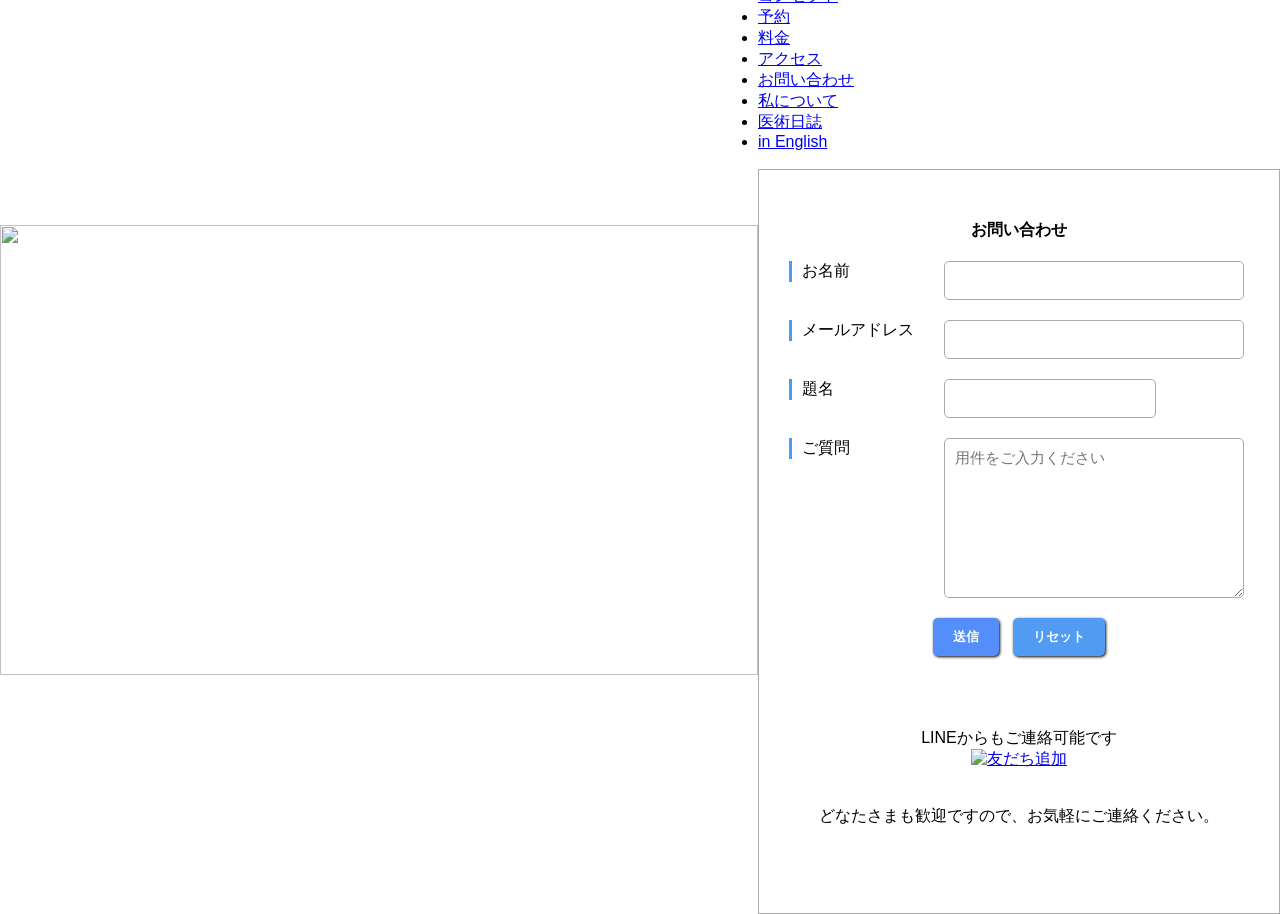
==== contact.html @ a5ab9070 "Add files via upload" ====
<!DOCTYPE html>
<html lang="ja">
<head>
    <meta charset="UTF-8">
    <meta name="viewport" content="width=device-width, initial-scale=1.0">
    <title>あめのみづ鍼灸院</title>
    <link rel="stylesheet" href="https://unpkg.com/ress/dist/ress.min.css">
    <link rel="stylesheet" href="css/style.css">
    <link rel="apple-touch-icon" type="image/png" href="/apple-touch-icon-180x180.png">
    <link rel="icon" type="image/png" href="/icon-192x192.png">
    <script src="js/script.js" defer></script>
</head>
<body>
    <!-- ローディング画面 -->
   <div id="loading">
    <img class="spinner" src="images/loading.png" alt="">
    </div>

    <!--コンテンツ -->
    <img src = "images/IMG_8015.jpg" alt="" title="" width="100%" height="450">
    <br>
    <div class="container">
    <nav>
        <ul>
            <li><a href="/concept.html">コンセプト</a></li>
            <li><a href="/reserve.html">予約</a></li>
            <li><a href="/fee.html">料金</a></li>
            <li><a href="/access.html">アクセス</a></li>
            <li><a href="/contact.html">お問い合わせ</a></li>
            <li><a href="/me.html">私について</a></li>
            <li><a href="/writing.html">医術日誌</a></li>
            <li><a href="https://amenomizu.webflow.io">in English</a></li>
        </ul>
    </nav>
<br>
<body>
    <div class="contact-form">
            <p class="title">お問い合わせ</p>
    
     <form action="https://api.staticforms.xyz/submit" method="post">
        <input 
            type="hidden" 
            name="accessKey" 
            value="bf0d0e6d-45eb-4522-9145-eadfd121fe9a"
            "> 
            <!-- Required -->
       
    
        <div class="item">
                <label class="label">お名前</label>
                <input type="text" class="inputs" name="name" />
        </div>
    
        <div class="item">
            <label class="label">メールアドレス</label>
            <input type="email" class="inputs" name="email" required />
        </div>
    
        <div class="item">
            <label class="label">題名</label>
            <input type="text" name="subject"> <!-- Optional -->
        </div>
        
        
        <div class="item">
            <label class="label">ご質問</label>
            <textarea name="message" class="inputs" placeholder="用件をご入力ください"  id=""></textarea>
        </div>
    
        <div class="button-area">
            <input type="submit" value="送信" />
            <input type="reset" value="リセット" />
        </div>
    </form>
    
    <br><br><br><br>
    <p>LINEからもご連絡可能です<br>
        <a href="https://lin.ee/2hFqgR4"><img src="https://scdn.line-apps.com/n/line_add_friends/btn/ja.png" alt="友だち追加" height="36" border="0"></a>
        
           <br><br><br>
        どなたさまも歓迎ですので、お気軽にご連絡ください。
    </p>

    

    <br><br>
<style>


*{
    margin: 0;
    padding: 0;
    box-sizing: border-box;
    font-family: "M PLUS Rounded 1c", sans-serif;
}

body {
    height: 100vh;
    display: flex;
    align-items: center;
    justify-content: center;
}

.contact-form{
    border: 1px solid #aaa;
    padding: 50px 30px;
}

.title{
    text-align: center;
    font-size: 20ox;
    margin-bottom: 20px;
    font-weight: bold;
}

form{
    width: 460px;
    margin: 0 auto;
}

.item{
 overflow: hidden;
 margin-bottom:20px;
}

.label{
    float:left;
    margin-right: 20px;
    width: 135px;
    border-left:3px solid #499bf8;
    padding-left: 10px;
}

.inputs{
    float: left;
    width: 300px;
}

input[type="text"],
input[type="email"]{
    border: solid 1px #aaa;
    padding: 10px;
    font-size: 15px;
    border-radius: 5px;
}

textarea{
    border: 1px solid #aaa;
    border-radius: 5px;
    padding: 10px;
    height: 160px;
    width: 300px;
    font-size: 15px;
}

.button-area{
    text-align: center;
}

input[type="submit"]{
    background-color: #538efa;
    border: none;
    padding:10px 20px;
    color:white;
    font: size 17px;
    font-weight:bold;
    border-radius: 5px;
    margin: 0 5px;
    box-shadow: 1px 1px 3px black;
    cursor:pointer;
}

input[type="reset"]{
    background-color: #519cf2;
    border: none;
    padding:10px 20px;
    color:white;
    font: size 17px;
    font-weight:bold;
    border-radius: 5px;
    margin: 0 5px;
    box-shadow: 1px 1px 3px black;
    cursor:pointer;
}

p{
    text-align: center;
}
</style>

</body>
</html>
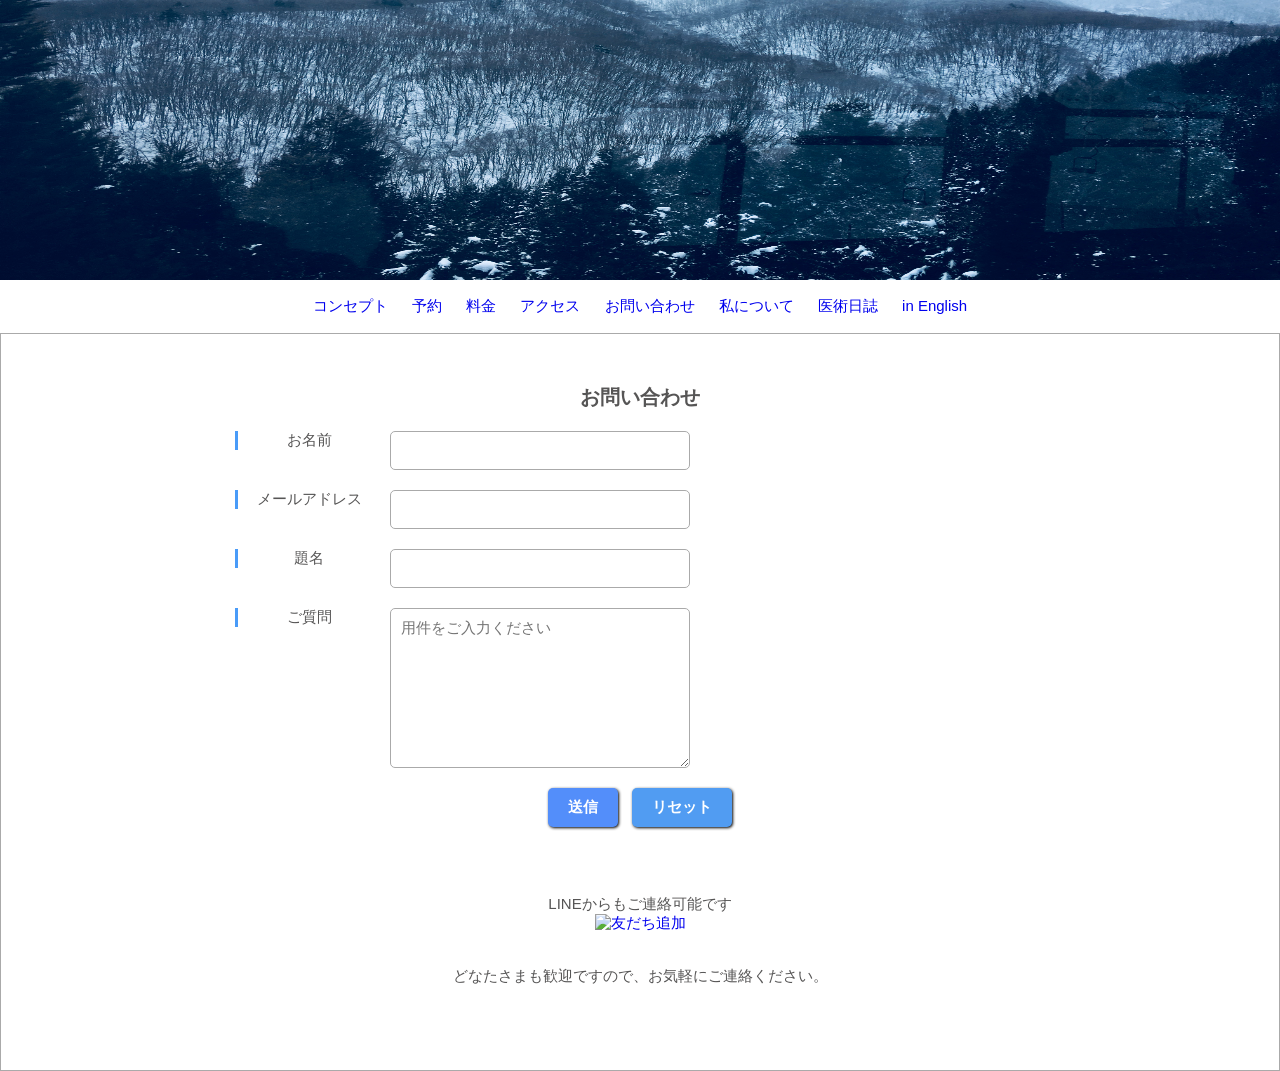
==== commit f67e76af: "Add files via upload" ====
--- a/contact.html
+++ b/contact.html
@@ -35,7 +35,7 @@
 <br>
 <body>
     <div class="contact-form">
-            <p class="title">お問い合わせ</p>
+            <p class="titles">お問い合わせ</p>
     
      <form action="https://api.staticforms.xyz/submit" method="post">
         <input 
@@ -58,7 +58,7 @@
     
         <div class="item">
             <label class="label">題名</label>
-            <input type="text" name="subject"> <!-- Optional -->
+            <input type="text" class="inputs" name="subject"> <!-- Optional -->
         </div>
         
         
@@ -106,15 +106,15 @@
     padding: 50px 30px;
 }
 
-.title{
+.titles{
     text-align: center;
-    font-size: 20ox;
+    font-size: 20px;
     margin-bottom: 20px;
     font-weight: bold;
 }
 
 form{
-    width: 460px;
+    width: 90vh;
     margin: 0 auto;
 }
 
--- a/css/style.css
+++ b/css/style.css
@@ -0,0 +1,152 @@
+/* ローディング画面 */
+#loading {
+    transition: all 1s;
+    background-color: #ddd;
+    position: fixed;
+    z-index: 9999;
+    inset: 0;
+    display: grid;
+    place-items: center;
+}
+.spinner {
+    width: 200px;
+    height: 200px;
+}
+
+/* ローディング完了したらローディング画面を隠す */
+.loaded {
+    opacity: 0;
+    visibility: hidden;
+}
+
+
+/* コンテンツ */
+
+
+*{
+    box-sizing: border-box;
+    font-family: inherit;
+    font-size: inherit;
+    line-height: inherit;
+}
+
+hr{
+    border: none;
+    height: 2px;
+    background:linear-gradient(90deg, rgba(37,180,10,0.1)0%,rgb(104, 210, 255)50%,rgba(255, 227, 46, 0.1)100%);
+}
+
+body{
+    height: 100%;
+    display: flex;
+    flex-direction: column;
+    justify-content: space-between;
+    font-size: 15px;
+    color: rgb(86, 85, 85);
+}
+    
+
+.container{
+    width: 100%;
+    margin: 0 auto;
+    text-align: center;
+}
+
+a{
+    text-decoration: none;
+}
+
+.title{
+            font-size: 70px;
+            background: linear-gradient(transparent 70% , #87cefa 30%);
+            border-radius:90%;
+            color:lightsteelblue;
+            animation: fadeInBox 2s linear;
+        }
+        
+        @keyframes fadeInBox
+        {0%
+            {
+                opacity: 0;
+            }
+         100%
+            {
+                opacity: 1;
+            }
+        }
+
+
+
+@media screen and (max-width:600px){
+        .title{
+                    font-size: 40px;
+                    background: linear-gradient(transparent 70% , #87cefa 30%);
+                    border-radius:90%;
+                    color:lightsteelblue;
+                    animation: fadeInBox 2s linear;
+               }
+                
+        @keyframes fadeInBox
+                {
+                    0%{
+                        opacity: 0;
+                      }
+                    100%{
+                        opacity: 1;
+                        }
+                }
+    }
+        
+
+nav{
+    text-align:center;
+}
+
+nav ul{
+	margin:0;
+    padding:0;
+}
+
+
+nav ul li{
+    display: inline;
+    justify-content: center;
+    margin:10px;
+    width:100%;
+}
+
+@media screen and (max-width:600px) {
+    nav ul li
+        {
+            display: inline;
+            justify-content: center;
+            margin:1%;
+            width:100%;
+    }
+    
+
+    nav ul li a{
+        text-decoration: none;
+        color:rgb(104, 104, 104);
+    }
+
+    nav li:hover{
+        border-bottom:2px solid #ffff00;
+    }
+
+    h1{
+        font-size: 25px;
+    }
+
+    h2{
+        font-size:20px;
+    }
+
+    img{
+        border-radius: 4px;
+        max-width: 100%;
+    }
+
+
+
+}
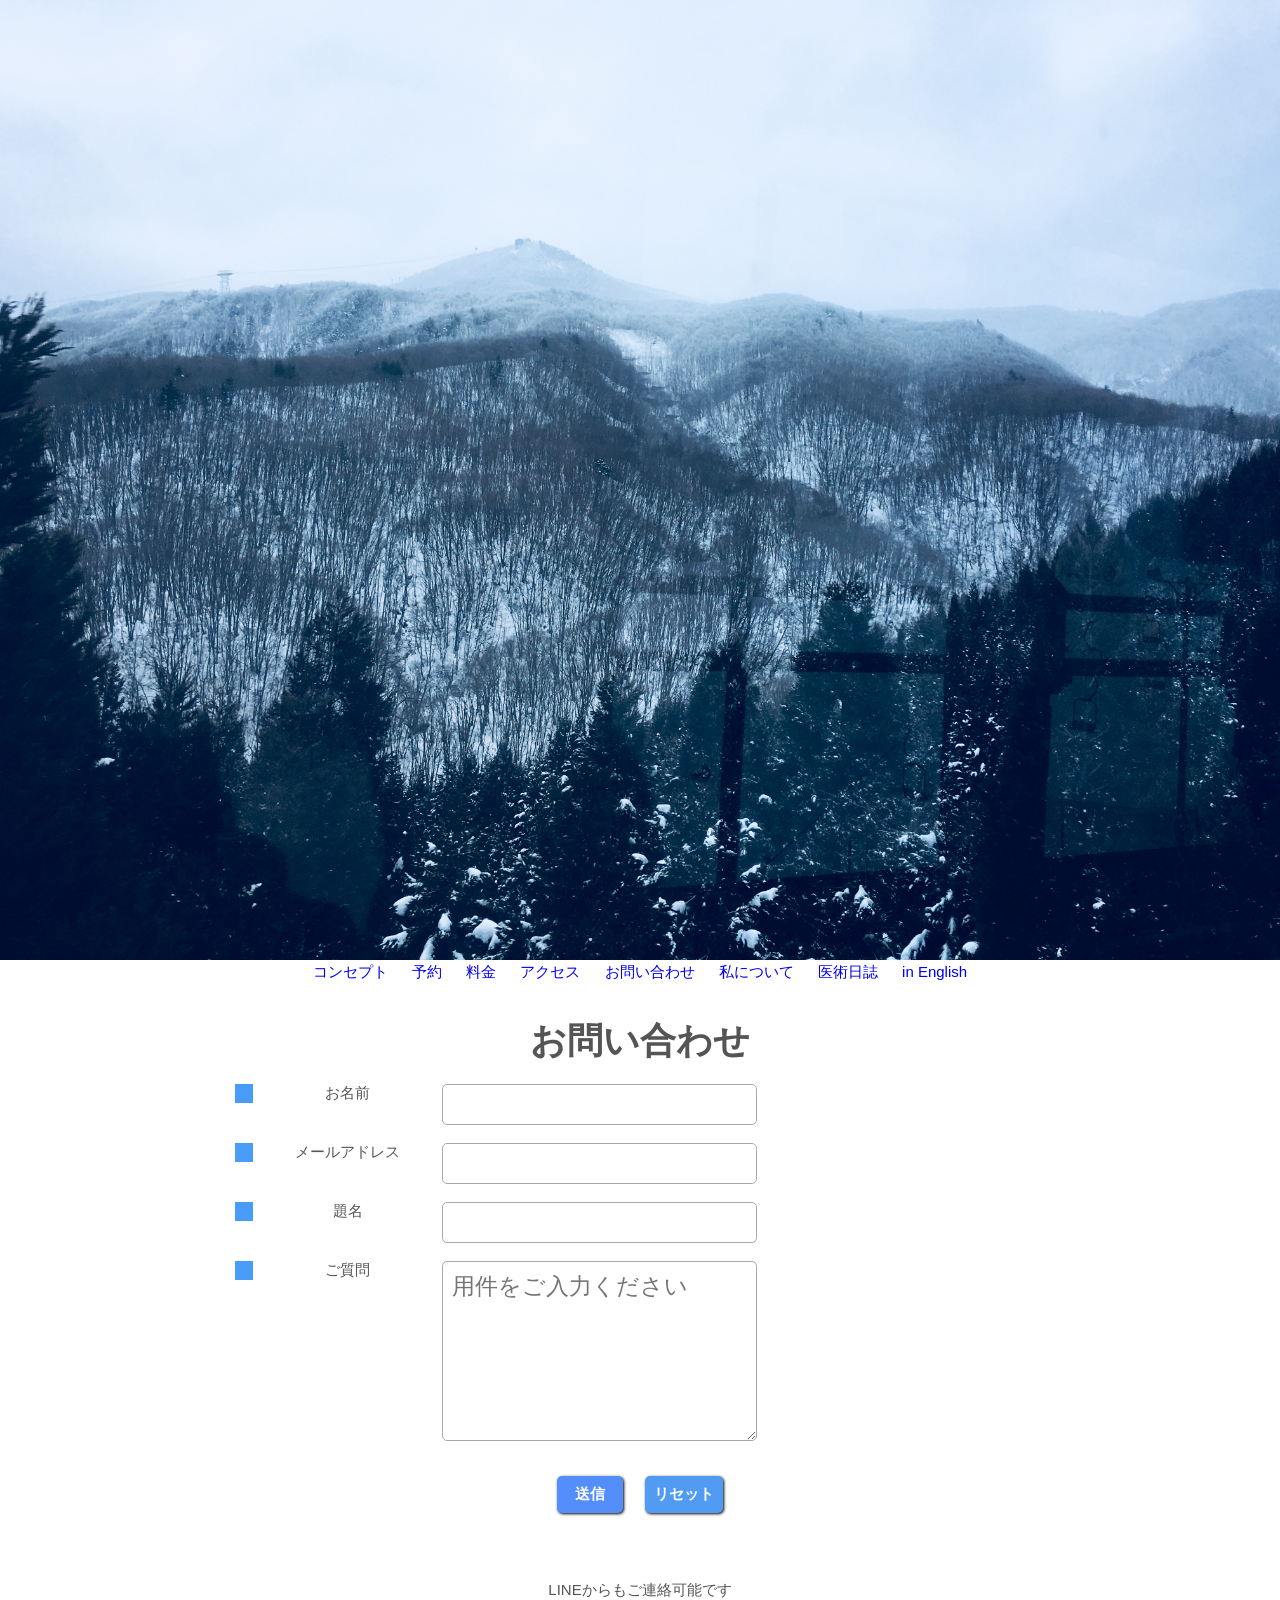
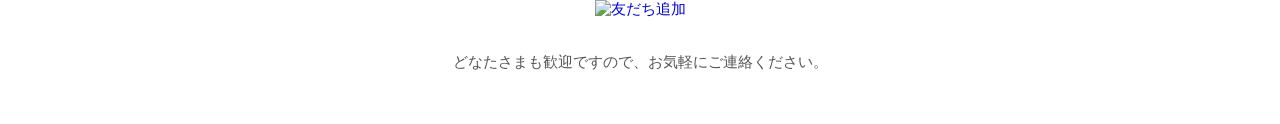
==== commit 49b634a7: "Add files via upload" ====
--- a/contact.html
+++ b/contact.html
@@ -12,28 +12,29 @@
 </head>
 <body>
     <!-- ローディング画面 -->
-   <div id="loading">
-    <img class="spinner" src="images/loading.png" alt="">
-    </div>
+ <div id="loading">
+        <img class="spinner" src="images/loading.png" alt="">
+        </div>
 
-    <!--コンテンツ -->
-    <img src = "images/IMG_8015.jpg" alt="" title="" width="100%" height="450">
-    <br>
-    <div class="container">
-    <nav>
-        <ul>
-            <li><a href="/concept.html">コンセプト</a></li>
-            <li><a href="/reserve.html">予約</a></li>
-            <li><a href="/fee.html">料金</a></li>
-            <li><a href="/access.html">アクセス</a></li>
-            <li><a href="/contact.html">お問い合わせ</a></li>
-            <li><a href="/me.html">私について</a></li>
-            <li><a href="/writing.html">医術日誌</a></li>
-            <li><a href="https://amenomizu.webflow.io">in English</a></li>
-        </ul>
-    </nav>
-<br>
-<body>
+        <!--コンテンツ -->
+ <div class="container">
+            <img src = "images/IMG_8015.jpg" alt="" title="" width="100%" height="100%">
+            <br>
+            
+            <nav>
+                <ul>
+                    <li><a href="/concept.html">コンセプト</a></li>
+                    <li><a href="/reserve.html">予約</a></li>
+                    <li><a href="/fee.html">料金</a></li>
+                    <li><a href="/access.html">アクセス</a></li>
+                    <li><a href="/contact.html">お問い合わせ</a></li>
+                    <li><a href="/me.html">私について</a></li>
+                    <li><a href="/writing.html">医術日誌</a></li>
+                    <li><a href="https://amenomizu.webflow.io">in English</a></li>
+                </ul>
+            </nav><br>
+    
+
     <div class="contact-form">
             <p class="titles">お問い合わせ</p>
     
@@ -66,7 +67,7 @@
             <label class="label">ご質問</label>
             <textarea name="message" class="inputs" placeholder="用件をご入力ください"  id=""></textarea>
         </div>
-    
+    <br>
         <div class="button-area">
             <input type="submit" value="送信" />
             <input type="reset" value="リセット" />
@@ -84,6 +85,7 @@
     
 
     <br><br>
+</div>
 <style>
 
 
@@ -95,21 +97,20 @@
 }
 
 body {
-    height: 100vh;
+    height: 100%;
     display: flex;
     align-items: center;
     justify-content: center;
 }
 
 .contact-form{
-    border: 1px solid #aaa;
-    padding: 50px 30px;
+    padding: 2vh 3vh;
 }
 
 .titles{
     text-align: center;
-    font-size: 20px;
-    margin-bottom: 20px;
+    font-size: 4vh;
+    margin-bottom: 2vh;
     font-weight: bold;
 }
 
@@ -120,37 +121,37 @@
 
 .item{
  overflow: hidden;
- margin-bottom:20px;
+ margin-bottom:2vh;
 }
 
 .label{
     float:left;
-    margin-right: 20px;
-    width: 135px;
-    border-left:3px solid #499bf8;
-    padding-left: 10px;
+    margin-right: 3vh;
+    width: 20vh;
+    border-left:2vh solid #499bf8;
+    padding-left: 3vh;
 }
 
 .inputs{
     float: left;
-    width: 300px;
+    width: 35vh;
 }
 
 input[type="text"],
 input[type="email"]{
     border: solid 1px #aaa;
-    padding: 10px;
-    font-size: 15px;
+    padding: 1vh;
+    font-size: 2vh;
     border-radius: 5px;
 }
 
 textarea{
     border: 1px solid #aaa;
     border-radius: 5px;
-    padding: 10px;
-    height: 160px;
-    width: 300px;
-    font-size: 15px;
+    padding: 1vh;
+    height: 20vh;
+    width: 50vh;
+    font-size: 2.5vh;
 }
 
 .button-area{
@@ -160,12 +161,12 @@
 input[type="submit"]{
     background-color: #538efa;
     border: none;
-    padding:10px 20px;
+    padding:1vh 2vh;
     color:white;
     font: size 17px;
     font-weight:bold;
     border-radius: 5px;
-    margin: 0 5px;
+    margin: 0 1vh;
     box-shadow: 1px 1px 3px black;
     cursor:pointer;
 }
@@ -173,12 +174,12 @@
 input[type="reset"]{
     background-color: #519cf2;
     border: none;
-    padding:10px 20px;
+    padding:1vh 1vh;
     color:white;
-    font: size 17px;
+    font: size 2vh;
     font-weight:bold;
     border-radius: 5px;
-    margin: 0 5px;
+    margin: 0 1vh;
     box-shadow: 1px 1px 3px black;
     cursor:pointer;
 }
